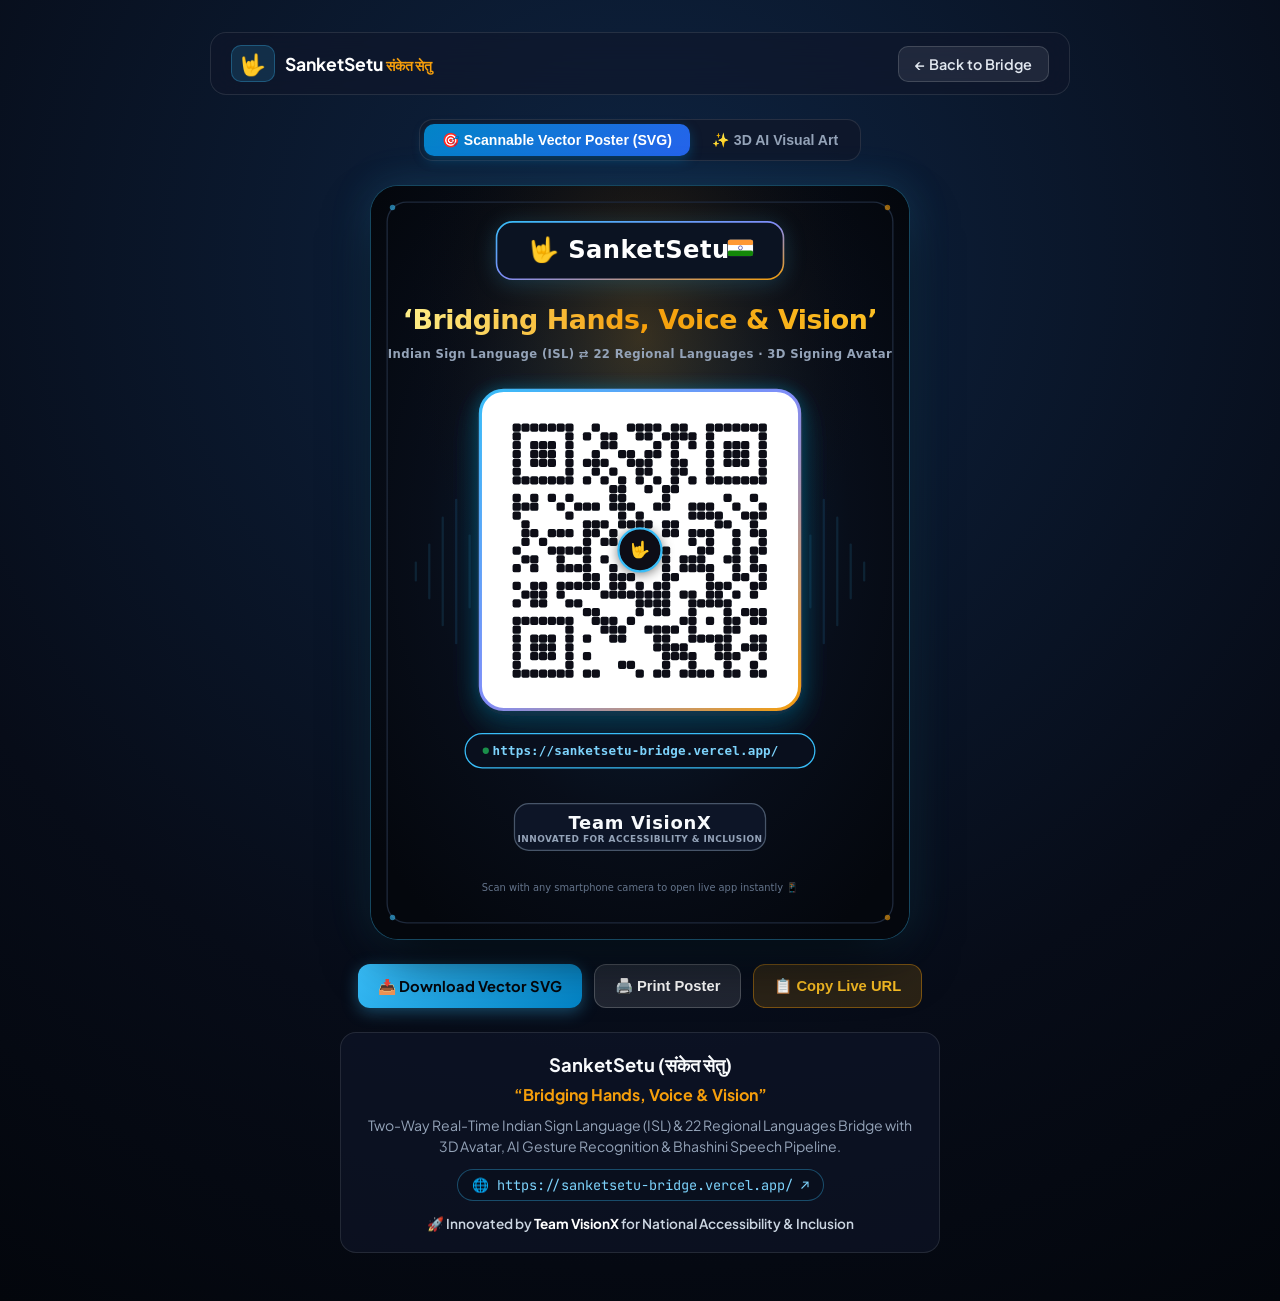
==== qr_poster.html @ 4f6861a0 "Add attractive QR code poster for https://sanketsetu-bridge.vercel.app/ with logo, punchline, and Te" ====
<!DOCTYPE html>
<html lang="en">
<head>
  <meta charset="UTF-8">
  <meta name="viewport" content="width=device-width, initial-scale=1.0">
  <title>SanketSetu QR Poster · Team VisionX</title>
  <meta name="description" content="Official QR Code & Poster for SanketSetu: Two-Way Indian Sign Language & 22 Regional Language Bridge by Team VisionX.">
  <link rel="icon" href="data:image/svg+xml,<svg xmlns=%22http://www.w3.org/2000/svg%22 viewBox=%220 0 100 100%22><text y=%22.9em%22 font-size=%2290%22>🤟</text></svg>">
  <link rel="preconnect" href="https://fonts.googleapis.com">
  <link rel="preconnect" href="https://fonts.gstatic.com" crossorigin>
  <link href="https://fonts.googleapis.com/css2?family=Plus+Jakarta+Sans:wght@400;500;600;700;800&family=JetBrains+Mono:wght@500;700&display=swap" rel="stylesheet">
  <style>
    :root {
      --bg: #070c18;
      --card-bg: rgba(15, 23, 42, 0.75);
      --border: rgba(56, 189, 248, 0.25);
      --border-glow: rgba(56, 189, 248, 0.5);
      --cyan: #38bdf8;
      --amber: #f59e0b;
      --text: #f8fafc;
      --text-muted: #94a3b8;
    }

    * {
      box-sizing: border-box;
      margin: 0;
      padding: 0;
    }

    body {
      background: radial-gradient(circle at 50% 20%, #0e2442 0%, #070c18 65%, #03060c 100%);
      color: var(--text);
      font-family: 'Plus Jakarta Sans', -apple-system, BlinkMacSystemFont, sans-serif;
      min-height: 100vh;
      display: flex;
      flex-direction: column;
      align-items: center;
      justify-content: flex-start;
      padding: 32px 16px 48px;
    }

    .container {
      width: 100%;
      max-width: 860px;
      display: flex;
      flex-direction: column;
      align-items: center;
      gap: 24px;
    }

    /* Top navigation / back bar */
    .nav-bar {
      width: 100%;
      display: flex;
      justify-content: space-between;
      align-items: center;
      padding: 12px 20px;
      background: rgba(15, 23, 42, 0.6);
      backdrop-filter: blur(16px);
      -webkit-backdrop-filter: blur(16px);
      border: 1px solid rgba(255, 255, 255, 0.1);
      border-radius: 16px;
    }

    .brand-link {
      display: flex;
      align-items: center;
      gap: 10px;
      text-decoration: none;
      color: #fff;
      font-weight: 700;
      font-size: 1.1rem;
    }

    .brand-badge {
      font-size: 1.3rem;
      background: rgba(56, 189, 248, 0.15);
      border: 1px solid rgba(56, 189, 248, 0.3);
      padding: 4px 8px;
      border-radius: 10px;
    }

    .btn-return {
      background: rgba(255, 255, 255, 0.08);
      color: #e2e8f0;
      padding: 8px 16px;
      border-radius: 10px;
      text-decoration: none;
      font-size: 0.9rem;
      font-weight: 600;
      border: 1px solid rgba(255, 255, 255, 0.15);
      transition: all 0.2s ease;
    }
    .btn-return:hover {
      background: rgba(56, 189, 248, 0.2);
      border-color: var(--cyan);
      color: #fff;
    }

    /* View Switcher Tabs */
    .view-switcher {
      display: flex;
      background: rgba(15, 23, 42, 0.8);
      padding: 4px;
      border-radius: 14px;
      border: 1px solid rgba(255, 255, 255, 0.1);
      gap: 4px;
    }

    .tab-btn {
      background: transparent;
      border: none;
      color: var(--text-muted);
      padding: 8px 18px;
      border-radius: 10px;
      font-weight: 600;
      font-size: 0.88rem;
      cursor: pointer;
      transition: all 0.2s;
    }

    .tab-btn.active {
      background: linear-gradient(135deg, #0284c7, #2563eb);
      color: #fff;
      box-shadow: 0 4px 12px rgba(2, 132, 199, 0.35);
    }

    /* Poster Frame */
    .poster-frame {
      width: 100%;
      max-width: 540px;
      background: #04070d;
      border-radius: 28px;
      box-shadow: 0 25px 60px -15px rgba(0, 0, 0, 0.8), 0 0 40px rgba(56, 189, 248, 0.18);
      border: 1px solid rgba(56, 189, 248, 0.35);
      overflow: hidden;
      display: flex;
      justify-content: center;
      align-items: center;
      position: relative;
      transition: transform 0.3s ease;
    }

    .poster-frame:hover {
      transform: translateY(-4px);
    }

    .poster-content {
      width: 100%;
      display: block;
      line-height: 0;
    }

    .poster-content img,
    .poster-content svg {
      width: 100%;
      height: auto;
      display: block;
    }

    /* Action Toolbar */
    .action-bar {
      display: flex;
      flex-wrap: wrap;
      justify-content: center;
      gap: 12px;
      width: 100%;
      max-width: 600px;
    }

    .action-btn {
      display: inline-flex;
      align-items: center;
      gap: 8px;
      padding: 12px 20px;
      border-radius: 12px;
      font-size: 0.92rem;
      font-weight: 700;
      cursor: pointer;
      text-decoration: none;
      border: none;
      transition: all 0.2s ease;
    }

    .btn-download {
      background: linear-gradient(135deg, #38bdf8, #0284c7);
      color: #04070d;
      box-shadow: 0 4px 16px rgba(56, 189, 248, 0.35);
    }
    .btn-download:hover {
      background: linear-gradient(135deg, #7dd3fc, #38bdf8);
      transform: translateY(-2px);
    }

    .btn-print {
      background: rgba(255, 255, 255, 0.1);
      color: #fff;
      border: 1px solid rgba(255, 255, 255, 0.2);
    }
    .btn-print:hover {
      background: rgba(255, 255, 255, 0.18);
      border-color: rgba(255, 255, 255, 0.4);
      transform: translateY(-2px);
    }

    .btn-copy {
      background: rgba(245, 158, 11, 0.15);
      color: #fbbf24;
      border: 1px solid rgba(245, 158, 11, 0.4);
    }
    .btn-copy:hover {
      background: rgba(245, 158, 11, 0.25);
      transform: translateY(-2px);
    }

    /* Info Card */
    .info-card {
      width: 100%;
      max-width: 600px;
      background: rgba(15, 23, 42, 0.6);
      border: 1px solid rgba(255, 255, 255, 0.1);
      border-radius: 16px;
      padding: 20px;
      text-align: center;
    }

    .info-card h2 {
      font-size: 1.15rem;
      color: #f8fafc;
      margin-bottom: 6px;
    }

    .info-card p {
      color: var(--text-muted);
      font-size: 0.88rem;
      line-height: 1.5;
    }

    .url-pill {
      display: inline-flex;
      align-items: center;
      gap: 8px;
      margin-top: 12px;
      padding: 6px 14px;
      background: #090f1d;
      border: 1px solid rgba(56, 189, 248, 0.35);
      border-radius: 20px;
      font-family: 'JetBrains Mono', monospace;
      font-size: 0.85rem;
      color: #7dd3fc;
      text-decoration: none;
      word-break: break-all;
    }
    .url-pill:hover {
      border-color: var(--cyan);
      background: #0d1527;
    }

    .team-badge {
      margin-top: 14px;
      font-size: 0.85rem;
      color: #cbd5e1;
      font-weight: 600;
    }

    .toast {
      position: fixed;
      bottom: 24px;
      left: 50%;
      transform: translateX(-50%) translateY(100px);
      background: #0284c7;
      color: #fff;
      padding: 10px 20px;
      border-radius: 30px;
      font-weight: 600;
      font-size: 0.9rem;
      box-shadow: 0 10px 25px rgba(0,0,0,0.5);
      opacity: 0;
      transition: all 0.3s cubic-bezier(0.16, 1, 0.3, 1);
      pointer-events: none;
      z-index: 9999;
    }

    .toast.show {
      transform: translateX(-50%) translateY(0);
      opacity: 1;
    }

    /* Print styling: isolates only the poster */
    @media print {
      body {
        background: #fff !important;
        padding: 0 !important;
      }
      .nav-bar, .view-switcher, .action-bar, .info-card, .toast {
        display: none !important;
      }
      .container {
        max-width: 100% !important;
        margin: 0 !important;
      }
      .poster-frame {
        max-width: 100% !important;
        width: 100% !important;
        box-shadow: none !important;
        border: none !important;
        border-radius: 0 !important;
      }
    }
  </style>
</head>
<body>

  <div class="container">
    <!-- Top Bar -->
    <header class="nav-bar">
      <a href="index.html" class="brand-link">
        <span class="brand-badge">🤟</span>
        <span>SanketSetu <span style="font-size:0.85rem;color:var(--amber);">संकेत सेतु</span></span>
      </a>
      <a href="index.html" class="btn-return">← Back to Bridge</a>
    </header>

    <!-- View Switcher Tabs -->
    <div class="view-switcher" role="tablist">
      <button class="tab-btn active" id="tab-svg" onclick="switchView('svg')">
        🎯 Scannable Vector Poster (SVG)
      </button>
      <button class="tab-btn" id="tab-concept" onclick="switchView('concept')">
        ✨ 3D AI Visual Art
      </button>
    </div>

    <!-- Main Poster Frame -->
    <main class="poster-frame" id="poster-container">
      <div class="poster-content" id="view-svg">
        <img src="sanketsetu_qr_poster.svg" alt="SanketSetu QR Poster by Team VisionX" width="600" height="840" style="width:100%;height:auto;display:block;">
      </div>
      <div class="poster-content" id="view-concept" style="display:none;">
        <img src="sanketsetu_qr_poster.jpg" alt="SanketSetu 3D Concept Mockup by Team VisionX" width="600" height="840" style="width:100%;height:auto;display:block;">
      </div>
    </main>

    <!-- Action Buttons -->
    <div class="action-bar">
      <a href="sanketsetu_qr_poster.svg" download="sanketsetu_qr_poster.svg" class="action-btn btn-download">
        📥 Download Vector SVG
      </a>
      <button onclick="window.print()" class="action-btn btn-print">
        🖨️ Print Poster
      </button>
      <button onclick="copyUrl()" class="action-btn btn-copy">
        📋 Copy Live URL
      </button>
    </div>

    <!-- Info & Punchline Card -->
    <section class="info-card">
      <h2>SanketSetu (संकेत सेतु)</h2>
      <p style="color:var(--amber);font-weight:700;font-size:1rem;margin-bottom:8px;">
        “Bridging Hands, Voice &amp; Vision”
      </p>
      <p>
        Two-Way Real-Time Indian Sign Language (ISL) &amp; 22 Regional Languages Bridge with 3D Avatar, AI Gesture Recognition &amp; Bhashini Speech Pipeline.
      </p>
      <div>
        <a href="https://sanketsetu-bridge.vercel.app/" target="_blank" class="url-pill">
          🌐 https://sanketsetu-bridge.vercel.app/ ↗
        </a>
      </div>
      <div class="team-badge">
        🚀 Innovated by <strong style="color:#fff;">Team VisionX</strong> for National Accessibility &amp; Inclusion
      </div>
    </section>
  </div>

  <div id="toast" class="toast">Link copied to clipboard!</div>

  <script>
    function switchView(mode) {
      const svgView = document.getElementById('view-svg');
      const conceptView = document.getElementById('view-concept');
      const tabSvg = document.getElementById('tab-svg');
      const tabConcept = document.getElementById('tab-concept');

      if (mode === 'svg') {
        svgView.style.display = 'block';
        conceptView.style.display = 'none';
        tabSvg.classList.add('active');
        tabConcept.classList.remove('active');
      } else {
        svgView.style.display = 'none';
        conceptView.style.display = 'block';
        tabConcept.classList.add('active');
        tabSvg.classList.remove('active');
      }
    }

    function copyUrl() {
      const url = "https://sanketsetu-bridge.vercel.app/";
      navigator.clipboard.writeText(url).then(() => {
        showToast("Copied: " + url);
      }).catch(() => {
        showToast("URL: " + url);
      });
    }

    function showToast(msg) {
      const t = document.getElementById('toast');
      t.innerText = msg;
      t.classList.add('show');
      setTimeout(() => {
        t.classList.remove('show');
      }, 2600);
    }
  </script>
</body>
</html>
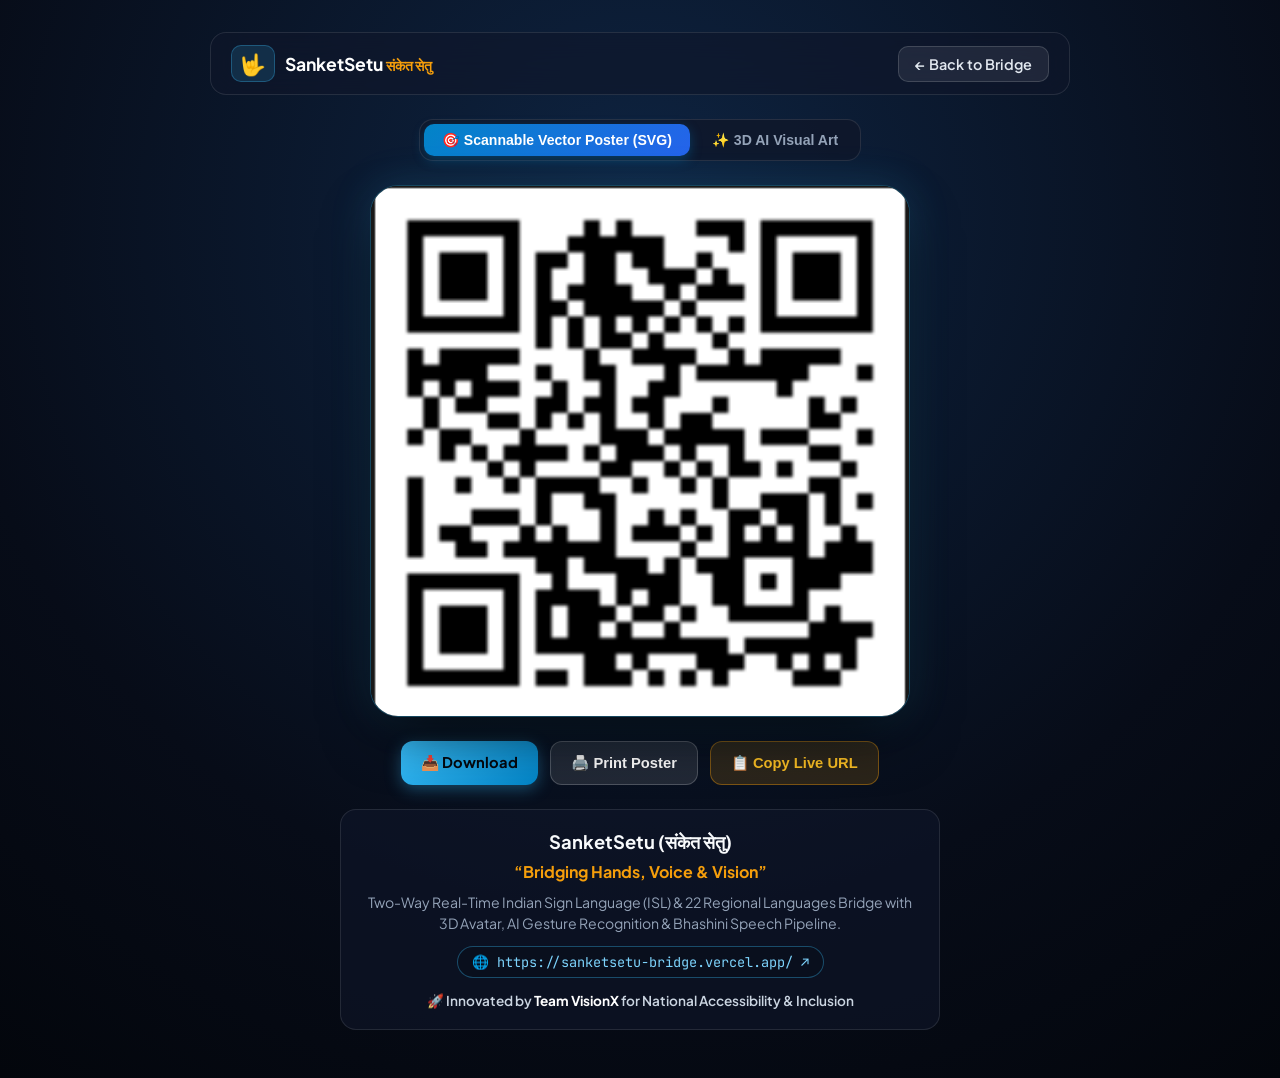
==== commit c2d8f1e7: "fixed qr" ====
--- a/qr_poster.html
+++ b/qr_poster.html
@@ -334,7 +334,7 @@
     <!-- Main Poster Frame -->
     <main class="poster-frame" id="poster-container">
       <div class="poster-content" id="view-svg">
-        <img src="sanketsetu_qr_poster.svg" alt="SanketSetu QR Poster by Team VisionX" width="600" height="840" style="width:100%;height:auto;display:block;">
+        <img src="qrCode.png" alt="SanketSetu QR Poster by Team VisionX" width="600" height="840" style="width:100%;height:auto;display:block;">
       </div>
       <div class="poster-content" id="view-concept" style="display:none;">
         <img src="sanketsetu_qr_poster.jpg" alt="SanketSetu 3D Concept Mockup by Team VisionX" width="600" height="840" style="width:100%;height:auto;display:block;">
@@ -343,8 +343,8 @@
 
     <!-- Action Buttons -->
     <div class="action-bar">
-      <a href="sanketsetu_qr_poster.svg" download="sanketsetu_qr_poster.svg" class="action-btn btn-download">
-        📥 Download Vector SVG
+      <a href="qrCode.png" download="qrCode.png" class="action-btn btn-download">
+        📥 Download
       </a>
       <button onclick="window.print()" class="action-btn btn-print">
         🖨️ Print Poster
